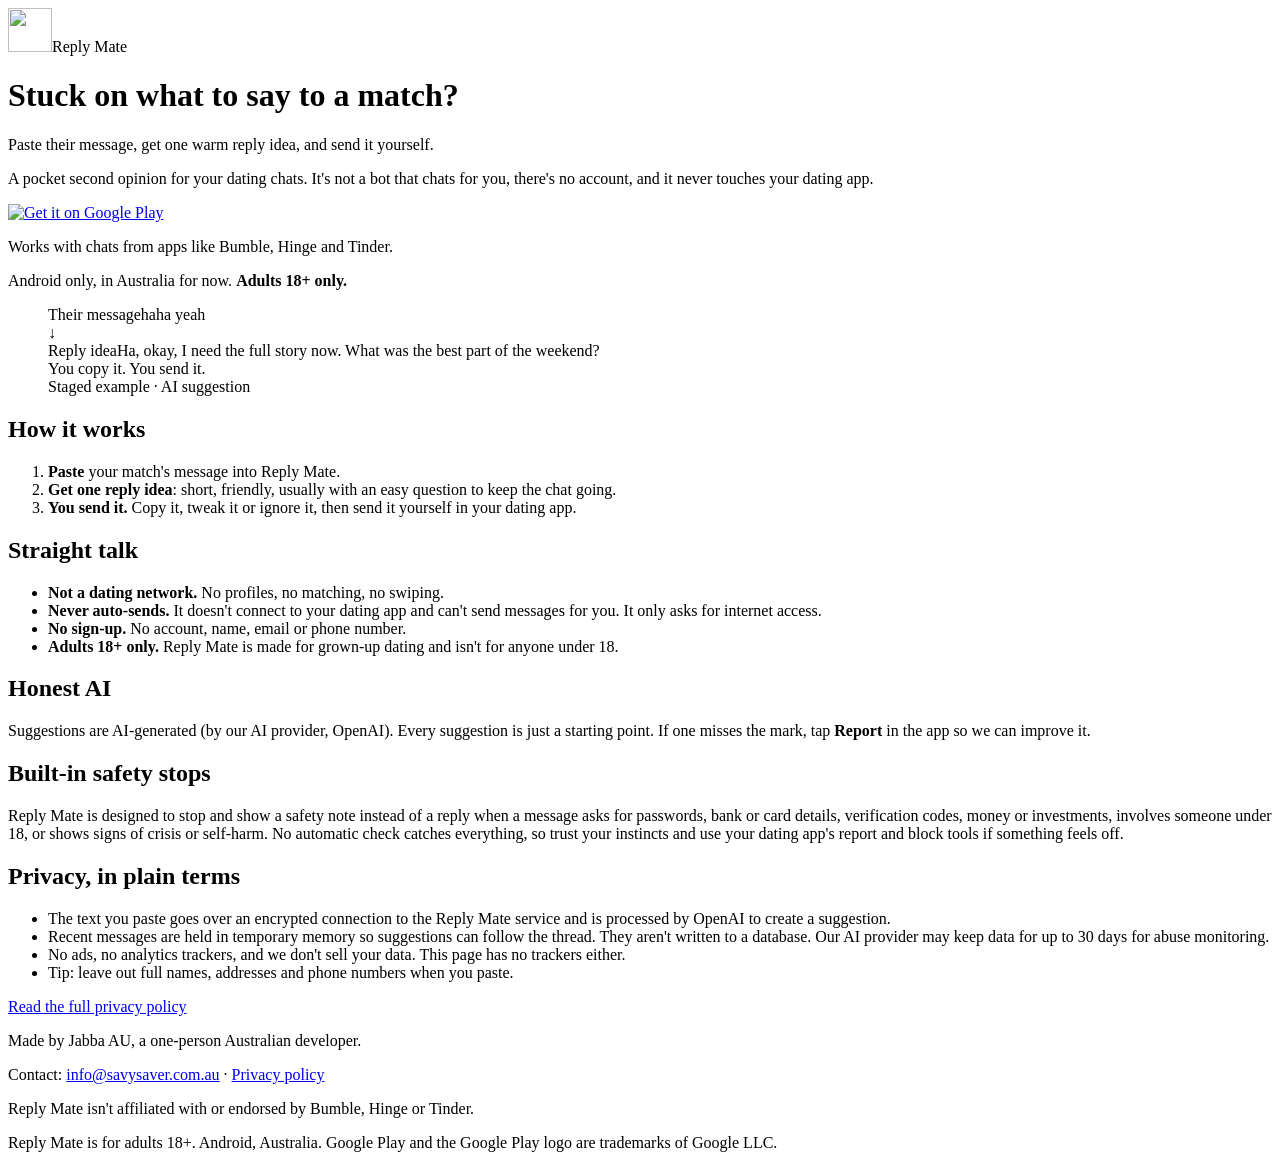
==== app/index.html @ cd562123 "Add landing page at /app/" ====
<!doctype html>
<html lang="en-AU">
<head>
<meta charset="utf-8">
<meta name="viewport" content="width=device-width, initial-scale=1">
<title>Reply Mate: one warm reply idea for your dating chats</title>
<meta name="description" content="Stuck on what to say to a match? Paste their message, get one warm reply idea, and send it yourself. No sign-up. Android, Australia, adults 18+.">
<link rel="canonical" href="https://reply-mate.github.io/replymate-privacy/app/">
<meta name="theme-color" content="#4A45D8">
<meta name="referrer" content="strict-origin-when-cross-origin">
<link rel="icon" href="/replymate-privacy/app/assets/icon.svg" type="image/svg+xml">
<link rel="icon" href="/replymate-privacy/app/assets/icon-192.png" type="image/png" sizes="192x192">
<link rel="apple-touch-icon" href="/replymate-privacy/app/assets/apple-touch-icon.png">
<meta property="og:type" content="website">
<meta property="og:site_name" content="Reply Mate">
<meta property="og:locale" content="en_AU">
<meta property="og:title" content="Reply Mate: one warm reply idea, you send it">
<meta property="og:description" content="Stuck on what to say to a match? Paste their message, get one warm reply idea, and send it yourself. Android, Australia, adults 18+.">
<meta property="og:url" content="https://reply-mate.github.io/replymate-privacy/app/">
<meta property="og:image" content="https://reply-mate.github.io/replymate-privacy/app/assets/og-image.png">
<meta property="og:image:width" content="1200">
<meta property="og:image:height" content="630">
<meta property="og:image:alt" content="Reply Mate icon with the line: Stuck on what to say to a match? Paste their message, get one warm reply idea, and send it yourself.">
<meta name="twitter:card" content="summary_large_image">
<link rel="stylesheet" href="/replymate-privacy/app/style.css">
</head>
<body>
<header class="hero">
  <div class="wrap">
    <div class="brand"><img src="/replymate-privacy/app/assets/icon.svg" alt="" width="44" height="44"><span>Reply Mate</span></div>
    <h1>Stuck on what to say to a match?</h1>
    <p class="lede">Paste their message, get one warm reply idea, and send it yourself.</p>
    <p class="sub">A pocket second opinion for your dating chats. It's not a bot that chats for you, there's no account, and it never touches your dating app.</p>
    <a id="play-badge" class="badge" href="https://play.google.com/store/apps/details?id=com.replymate.app.au&amp;referrer=utm_source%3Dlanding%26utm_medium%3Dweb%26utm_campaign%3Dlaunch_oct26">
      <img src="/replymate-privacy/app/assets/badge.png" alt="Get it on Google Play" width="646" height="250">
    </a>
    <p class="works">Works with chats from apps like Bumble, Hinge and Tinder.</p>
    <p class="avail">Android only, in Australia for now. <strong>Adults 18+ only.</strong></p>

    <figure class="demo" aria-label="Staged example of a suggestion">
      <div class="bubble them"><span class="lbl">Their message</span>haha yeah</div>
      <div class="arrow" aria-hidden="true">↓</div>
      <div class="bubble idea"><span class="lbl">Reply idea</span>Ha, okay, I need the full story now. What was the best part of the weekend?</div>
      <div class="chip">You copy it. You send it.</div>
      <figcaption>Staged example · AI suggestion</figcaption>
    </figure>
  </div>
</header>

<main class="wrap">
  <section>
    <h2>How it works</h2>
    <ol class="steps">
      <li><strong>Paste</strong> your match's message into Reply Mate.</li>
      <li><strong>Get one reply idea</strong>: short, friendly, usually with an easy question to keep the chat going.</li>
      <li><strong>You send it.</strong> Copy it, tweak it or ignore it, then send it yourself in your dating app.</li>
    </ol>
  </section>

  <section>
    <h2>Straight talk</h2>
    <ul class="ticks">
      <li><strong>Not a dating network.</strong> No profiles, no matching, no swiping.</li>
      <li><strong>Never auto-sends.</strong> It doesn't connect to your dating app and can't send messages for you. It only asks for internet access.</li>
      <li><strong>No sign-up.</strong> No account, name, email or phone number.</li>
      <li id="age"><strong>Adults 18+ only.</strong> Reply Mate is made for grown-up dating and isn't for anyone under 18.</li>
    </ul>
  </section>

  <section>
    <h2>Honest AI</h2>
    <p>Suggestions are AI-generated (by our AI provider, OpenAI). Every suggestion is just a starting point. If one misses the mark, tap <strong>Report</strong> in the app so we can improve it.</p>
  </section>

  <section>
    <h2>Built-in safety stops</h2>
    <p>Reply Mate is designed to stop and show a safety note instead of a reply when a message asks for passwords, bank or card details, verification codes, money or investments, involves someone under 18, or shows signs of crisis or self-harm. No automatic check catches everything, so trust your instincts and use your dating app's report and block tools if something feels off.</p>
  </section>

  <section>
    <h2>Privacy, in plain terms</h2>
    <ul class="ticks">
      <li>The text you paste goes over an encrypted connection to the Reply Mate service and is processed by OpenAI to create a suggestion.</li>
      <li>Recent messages are held in temporary memory so suggestions can follow the thread. They aren't written to a database. Our AI provider may keep data for up to 30 days for abuse monitoring.</li>
      <li>No ads, no analytics trackers, and we don't sell your data. This page has no trackers either.</li>
      <li>Tip: leave out full names, addresses and phone numbers when you paste.</li>
    </ul>
    <p><a href="https://reply-mate.github.io/replymate-privacy/">Read the full privacy policy</a></p>
  </section>
</main>

<footer class="wrap foot">
  <p>Made by Jabba AU, a one-person Australian developer.</p>
  <!-- Contact email pending owner confirmation (launch plan P4). -->
  <p>Contact: <a href="mailto:info@savysaver.com.au">info@savysaver.com.au</a> · <a href="https://reply-mate.github.io/replymate-privacy/">Privacy policy</a></p>
  <p class="fine">Reply Mate isn't affiliated with or endorsed by Bumble, Hinge or Tinder.</p>
  <p class="fine">Reply Mate is for adults 18+. Android, Australia. Google Play and the Google Play logo are trademarks of Google LLC.</p>
</footer>

<script>
// Pass ?utm_source= (or ?src=) from social bios into the Play badge's referrer. Whitelisted values only; nothing is stored or sent anywhere.
(function () {
  var map = { tiktok: "bio", instagram: "bio", reddit_sideproject: "post", reddit_droidapps: "post", reddit_sbau: "comment", producthunt: "launch" };
  var q = new URLSearchParams(location.search);
  var src = (q.get("utm_source") || q.get("src") || "").toLowerCase();
  if (!Object.prototype.hasOwnProperty.call(map, src)) return;
  var ref = "utm_source=" + src + "&utm_medium=" + map[src] + "&utm_campaign=launch_oct26";
  document.getElementById("play-badge").href =
    "https://play.google.com/store/apps/details?id=com.replymate.app.au&referrer=" + encodeURIComponent(ref);
})();
</script>
</body>
</html>
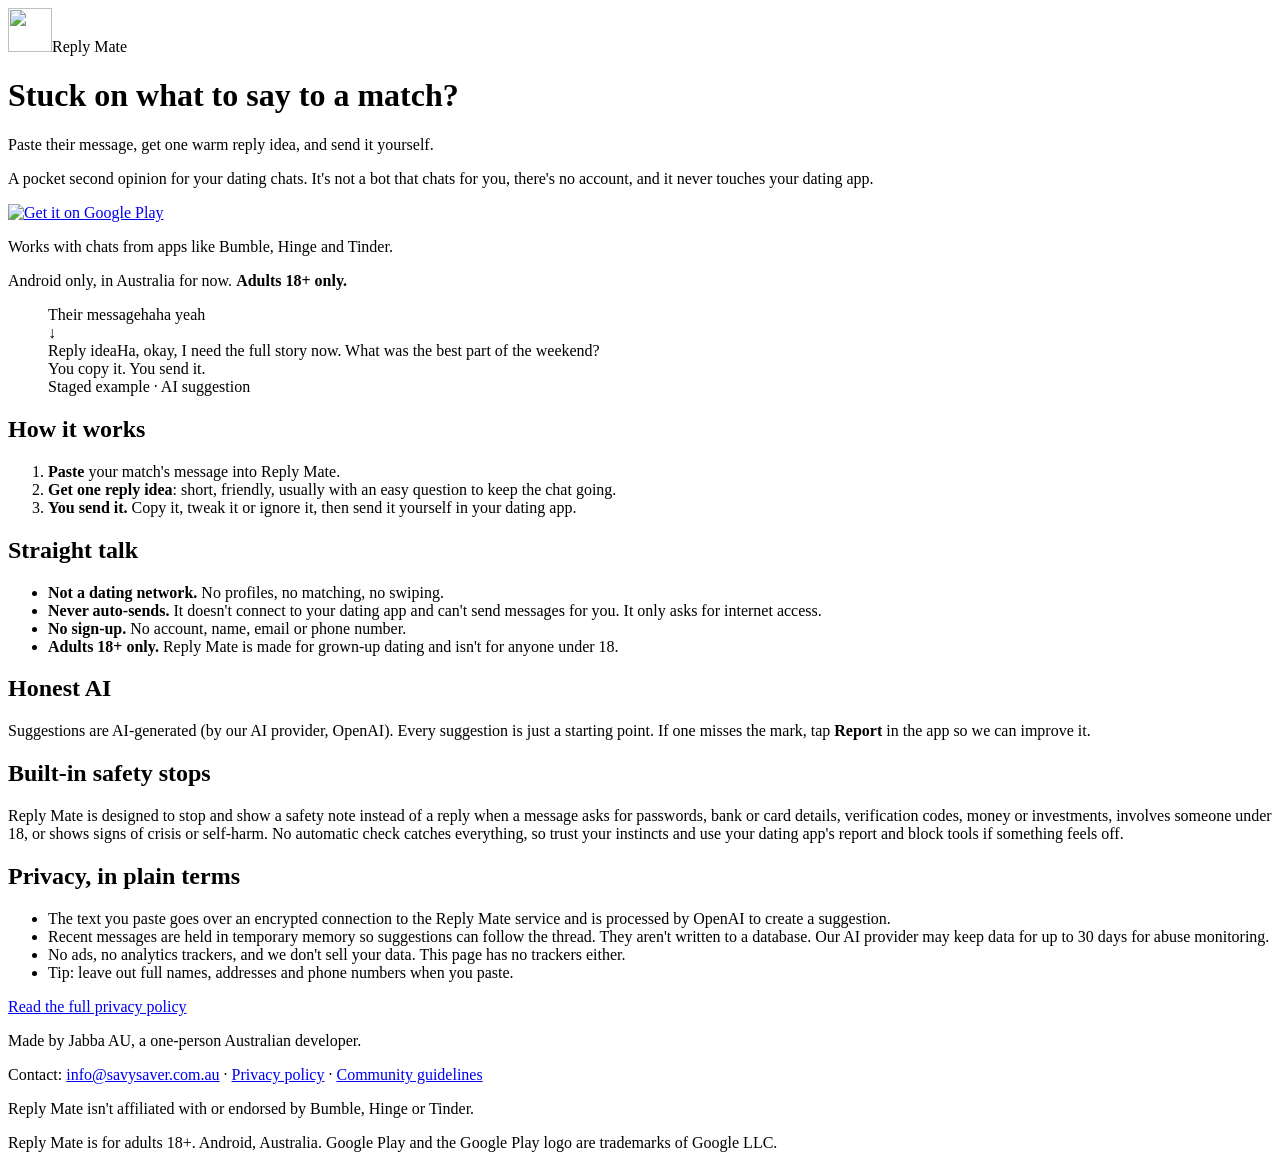
==== commit ca2e0b37: "Add community guidelines page at /app/guidelines/, link from landing footer and sitemap" ====
--- a/app/index.html
+++ b/app/index.html
@@ -3,25 +3,68 @@
 <head>
 <meta charset="utf-8">
 <meta name="viewport" content="width=device-width, initial-scale=1">
-<title>Reply Mate: one warm reply idea for your dating chats</title>
-<meta name="description" content="Stuck on what to say to a match? Paste their message, get one warm reply idea, and send it yourself. No sign-up. Android, Australia, adults 18+.">
+<title>Reply Mate: Dating Reply Ideas for Android | Australia, 18+</title>
+<meta name="description" content="Stuck on what to say to a match? Paste their message, get one warm reply idea, then send it yourself. Free, no sign-up. Android, Australia, adults 18+.">
+<meta name="robots" content="index, follow, max-image-preview:large">
 <link rel="canonical" href="https://reply-mate.github.io/replymate-privacy/app/">
 <meta name="theme-color" content="#4A45D8">
 <meta name="referrer" content="strict-origin-when-cross-origin">
 <link rel="icon" href="/replymate-privacy/app/assets/icon.svg" type="image/svg+xml">
 <link rel="icon" href="/replymate-privacy/app/assets/icon-192.png" type="image/png" sizes="192x192">
 <link rel="apple-touch-icon" href="/replymate-privacy/app/assets/apple-touch-icon.png">
+<link rel="sitemap" type="application/xml" href="/replymate-privacy/app/sitemap.xml">
 <meta property="og:type" content="website">
 <meta property="og:site_name" content="Reply Mate">
 <meta property="og:locale" content="en_AU">
-<meta property="og:title" content="Reply Mate: one warm reply idea, you send it">
-<meta property="og:description" content="Stuck on what to say to a match? Paste their message, get one warm reply idea, and send it yourself. Android, Australia, adults 18+.">
+<meta property="og:title" content="Reply Mate: one warm reply idea for your dating chats">
+<meta property="og:description" content="Paste your match’s message, get one warm reply idea, and send it yourself. Free, no sign-up. Android, Australia, adults 18+.">
 <meta property="og:url" content="https://reply-mate.github.io/replymate-privacy/app/">
-<meta property="og:image" content="https://reply-mate.github.io/replymate-privacy/app/assets/og-image.png">
-<meta property="og:image:width" content="1200">
-<meta property="og:image:height" content="630">
-<meta property="og:image:alt" content="Reply Mate icon with the line: Stuck on what to say to a match? Paste their message, get one warm reply idea, and send it yourself.">
+<meta property="og:image" content="https://reply-mate.github.io/replymate-privacy/app/assets/feature-graphic-1024x500.png">
+<meta property="og:image:secure_url" content="https://reply-mate.github.io/replymate-privacy/app/assets/feature-graphic-1024x500.png">
+<meta property="og:image:type" content="image/png">
+<meta property="og:image:width" content="1024">
+<meta property="og:image:height" content="500">
+<meta property="og:image:alt" content="Reply Mate: Take the awkwardness out, so you can find your person. Example: their message “haha yeah, markets are my weakness” becomes a suggested reply, then you hit send.">
 <meta name="twitter:card" content="summary_large_image">
+<meta name="twitter:title" content="Reply Mate: one warm reply idea for your dating chats">
+<meta name="twitter:description" content="Paste your match’s message, get one warm reply idea, and send it yourself. Free, no sign-up. Android, Australia, adults 18+.">
+<meta name="twitter:image" content="https://reply-mate.github.io/replymate-privacy/app/assets/feature-graphic-1024x500.png">
+<meta name="twitter:image:alt" content="Reply Mate: Take the awkwardness out, so you can find your person. Example: their message “haha yeah, markets are my weakness” becomes a suggested reply, then you hit send.">
+<script type="application/ld+json">
+{
+  "@context": "https://schema.org",
+  "@type": "MobileApplication",
+  "name": "Reply Mate",
+  "description": "Paste a message from your dating chat, get one suggested reply, then copy it and send it yourself. Free, no sign-up, adults 18+.",
+  "operatingSystem": "Android",
+  "applicationCategory": "CommunicationApplication",
+  "url": "https://reply-mate.github.io/replymate-privacy/app/",
+  "installUrl": "https://play.google.com/store/apps/details?id=com.replymate.app.au",
+  "sameAs": [
+    "https://play.google.com/store/apps/details?id=com.replymate.app.au"
+  ],
+  "image": "https://reply-mate.github.io/replymate-privacy/app/assets/feature-graphic-1024x500.png",
+  "inLanguage": "en-AU",
+  "audience": {
+    "@type": "PeopleAudience",
+    "suggestedMinAge": 18
+  },
+  "offers": {
+    "@type": "Offer",
+    "price": "0",
+    "priceCurrency": "AUD",
+    "eligibleRegion": {
+      "@type": "Country",
+      "name": "AU"
+    }
+  },
+  "publisher": {
+    "@type": "Organization",
+    "name": "Jabba AU",
+    "email": "info@savysaver.com.au"
+  }
+}
+</script>
 <link rel="stylesheet" href="/replymate-privacy/app/style.css">
 </head>
 <body>
@@ -92,7 +135,7 @@
 <footer class="wrap foot">
   <p>Made by Jabba AU, a one-person Australian developer.</p>
   <!-- Contact email pending owner confirmation (launch plan P4). -->
-  <p>Contact: <a href="mailto:info@savysaver.com.au">info@savysaver.com.au</a> · <a href="https://reply-mate.github.io/replymate-privacy/">Privacy policy</a></p>
+  <p>Contact: <a href="mailto:info@savysaver.com.au">info@savysaver.com.au</a> · <a href="https://reply-mate.github.io/replymate-privacy/">Privacy policy</a> · <a href="/replymate-privacy/app/guidelines/">Community guidelines</a></p>
   <p class="fine">Reply Mate isn't affiliated with or endorsed by Bumble, Hinge or Tinder.</p>
   <p class="fine">Reply Mate is for adults 18+. Android, Australia. Google Play and the Google Play logo are trademarks of Google LLC.</p>
 </footer>
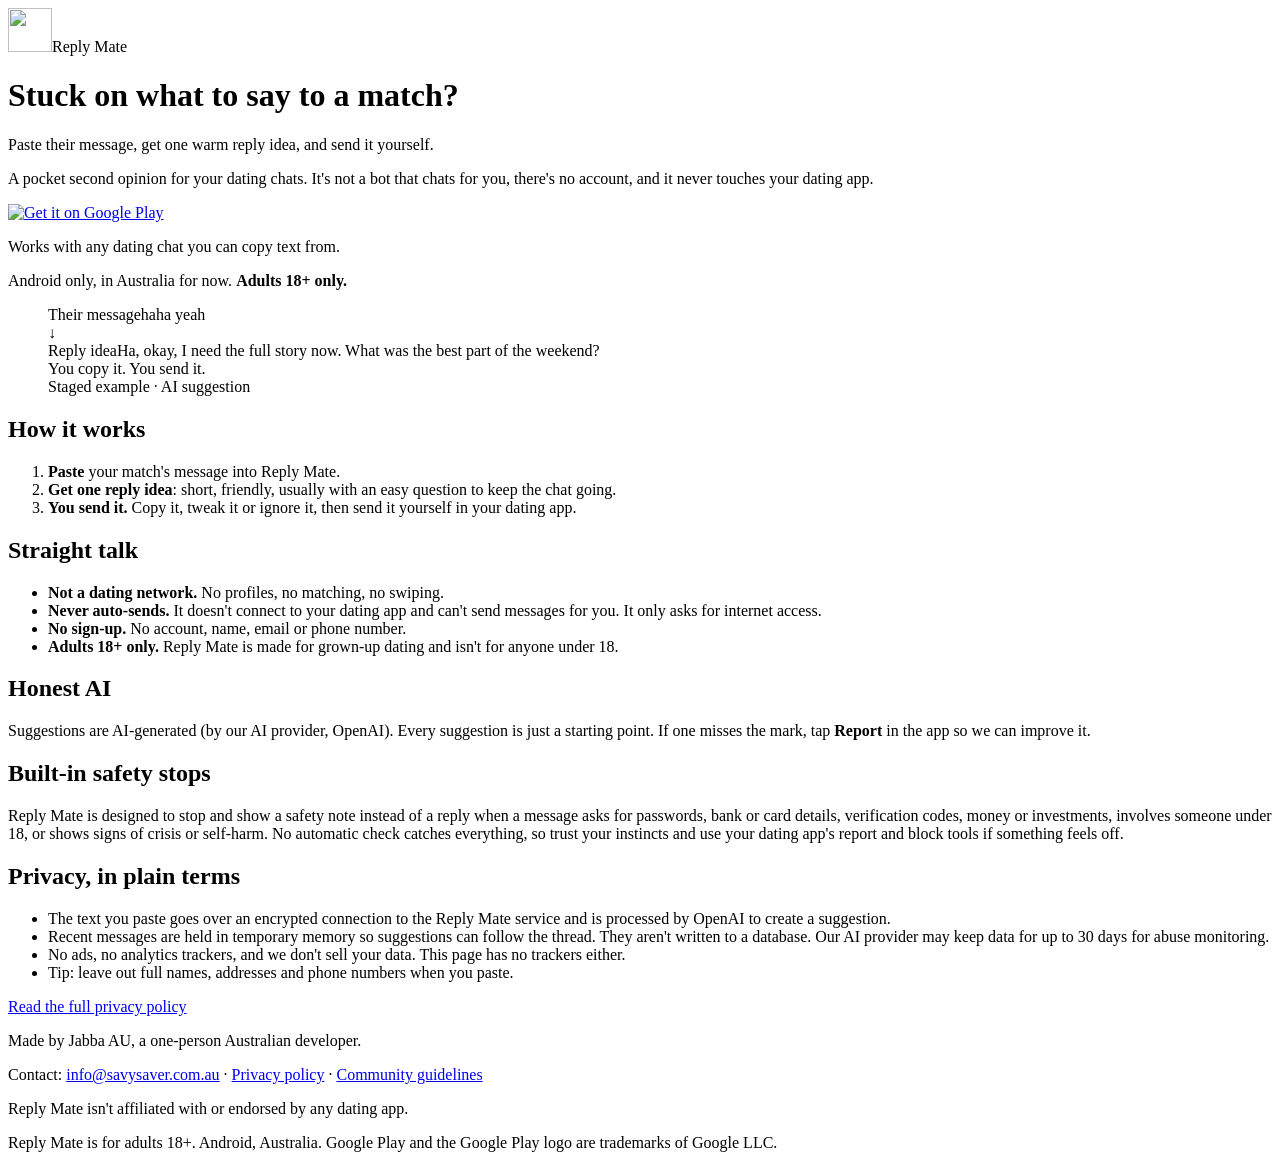
==== commit 34e88f13: "Remove named dating apps from app page and privacy policy" ====
--- a/app/index.html
+++ b/app/index.html
@@ -3,7 +3,7 @@
 <head>
 <meta charset="utf-8">
 <meta name="viewport" content="width=device-width, initial-scale=1">
-<title>Reply Mate: Dating Reply Ideas for Android | Australia, 18+</title>
+<title>Reply Mate: Never Get Left on Read | Dating reply ideas for Android, 18+</title>
 <meta name="description" content="Stuck on what to say to a match? Paste their message, get one warm reply idea, then send it yourself. Free, no sign-up. Android, Australia, adults 18+.">
 <meta name="robots" content="index, follow, max-image-preview:large">
 <link rel="canonical" href="https://reply-mate.github.io/replymate-privacy/app/">
@@ -16,7 +16,7 @@
 <meta property="og:type" content="website">
 <meta property="og:site_name" content="Reply Mate">
 <meta property="og:locale" content="en_AU">
-<meta property="og:title" content="Reply Mate: one warm reply idea for your dating chats">
+<meta property="og:title" content="Reply Mate: Never Get Left on Read | Dating reply ideas for Android, 18+">
 <meta property="og:description" content="Paste your match’s message, get one warm reply idea, and send it yourself. Free, no sign-up. Android, Australia, adults 18+.">
 <meta property="og:url" content="https://reply-mate.github.io/replymate-privacy/app/">
 <meta property="og:image" content="https://reply-mate.github.io/replymate-privacy/app/assets/feature-graphic-1024x500.png">
@@ -26,7 +26,7 @@
 <meta property="og:image:height" content="500">
 <meta property="og:image:alt" content="Reply Mate: Take the awkwardness out, so you can find your person. Example: their message “haha yeah, markets are my weakness” becomes a suggested reply, then you hit send.">
 <meta name="twitter:card" content="summary_large_image">
-<meta name="twitter:title" content="Reply Mate: one warm reply idea for your dating chats">
+<meta name="twitter:title" content="Reply Mate: Never Get Left on Read | Dating reply ideas for Android, 18+">
 <meta name="twitter:description" content="Paste your match’s message, get one warm reply idea, and send it yourself. Free, no sign-up. Android, Australia, adults 18+.">
 <meta name="twitter:image" content="https://reply-mate.github.io/replymate-privacy/app/assets/feature-graphic-1024x500.png">
 <meta name="twitter:image:alt" content="Reply Mate: Take the awkwardness out, so you can find your person. Example: their message “haha yeah, markets are my weakness” becomes a suggested reply, then you hit send.">
@@ -77,7 +77,7 @@
     <a id="play-badge" class="badge" href="https://play.google.com/store/apps/details?id=com.replymate.app.au&amp;referrer=utm_source%3Dlanding%26utm_medium%3Dweb%26utm_campaign%3Dlaunch_oct26">
       <img src="/replymate-privacy/app/assets/badge.png" alt="Get it on Google Play" width="646" height="250">
     </a>
-    <p class="works">Works with chats from apps like Bumble, Hinge and Tinder.</p>
+    <p class="works">Works with any dating chat you can copy text from.</p>
     <p class="avail">Android only, in Australia for now. <strong>Adults 18+ only.</strong></p>
 
     <figure class="demo" aria-label="Staged example of a suggestion">
@@ -136,7 +136,7 @@
   <p>Made by Jabba AU, a one-person Australian developer.</p>
   <!-- Contact email pending owner confirmation (launch plan P4). -->
   <p>Contact: <a href="mailto:info@savysaver.com.au">info@savysaver.com.au</a> · <a href="https://reply-mate.github.io/replymate-privacy/">Privacy policy</a> · <a href="/replymate-privacy/app/guidelines/">Community guidelines</a></p>
-  <p class="fine">Reply Mate isn't affiliated with or endorsed by Bumble, Hinge or Tinder.</p>
+  <p class="fine">Reply Mate isn't affiliated with or endorsed by any dating app.</p>
   <p class="fine">Reply Mate is for adults 18+. Android, Australia. Google Play and the Google Play logo are trademarks of Google LLC.</p>
 </footer>
 
